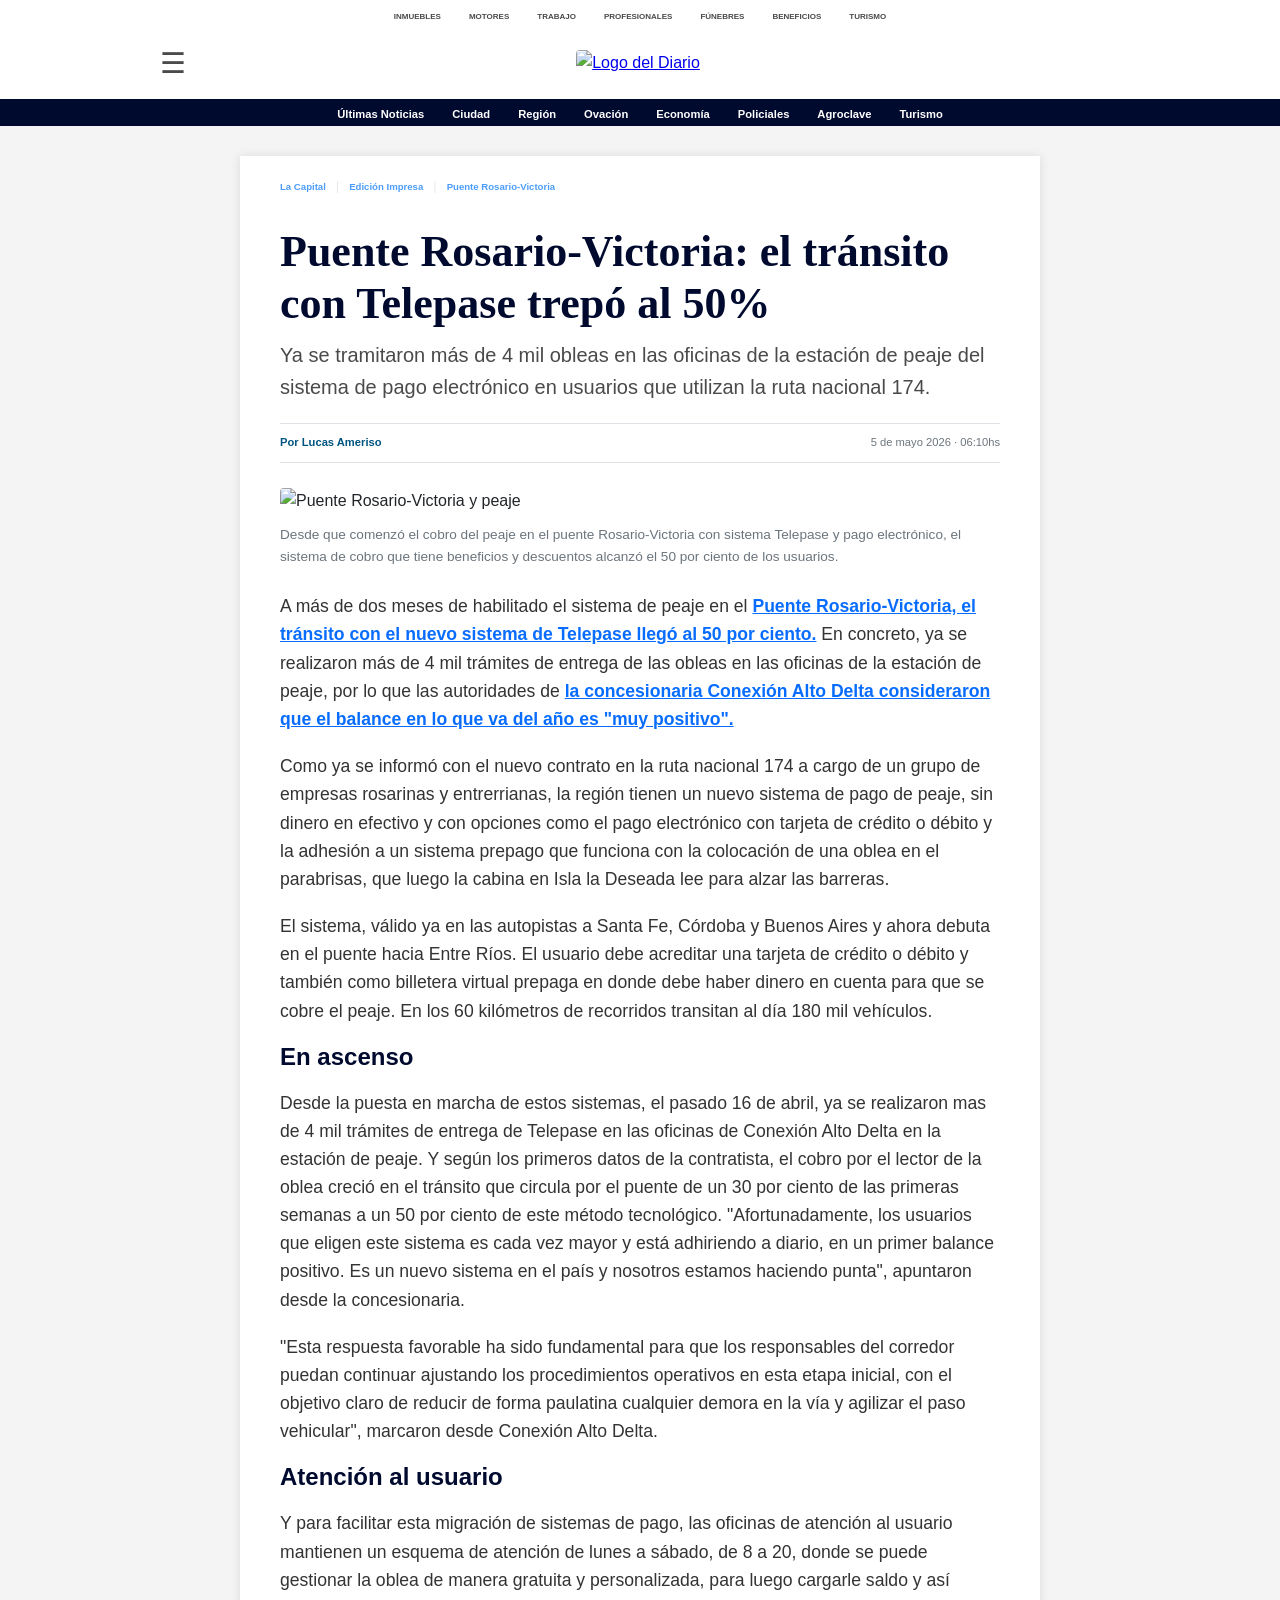
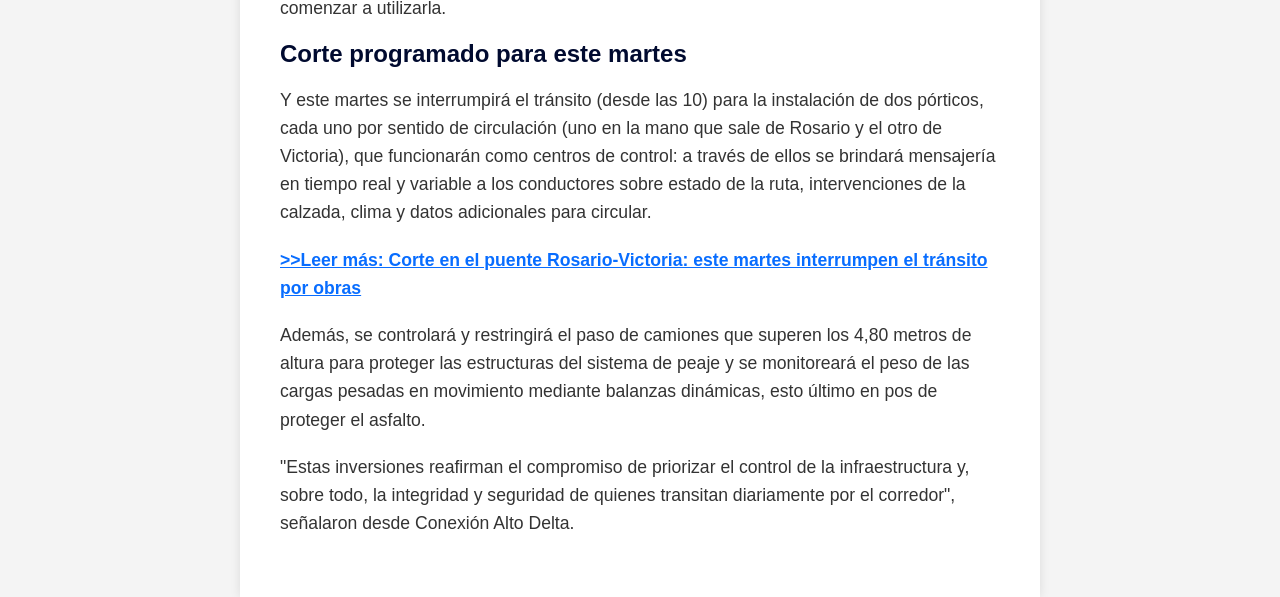
==== index.html @ e838a2e7 "Clase 4 - Nueva noticia con CSS" ====
<!DOCTYPE html>
<html lang="es-AR">
<head>
    <meta charset="UTF-8">
    <meta name="viewport" content="width=device-width, initial-scale=1.0">
    <title>Puente Rosario-Victoria: el tránsito con Telepase trepó al 50%</title>
    <link rel="stylesheet" href="styles.css">
</head>
<body>

<header id="main-header">
    <div class="site-top-nav">
        <nav class="header-container">
            <ul class="topmenu">
                <li><a href="#">Inmuebles</a></li>
                <li><a href="#">Motores</a></li>
                <li><a href="#">Trabajo</a></li>
                <li><a href="#">Profesionales</a></li>
                <li><a href="#">Fúnebres</a></li>
                <li><a href="#">Beneficios</a></li>
                <li><a href="#">Turismo</a></li>
            </ul>
        </nav>
    </div>

    <div class="site-header__main-part">
        <div class="header-container flex-header">
            <div class="left-part">
                <button class="nav-toggle" aria-label="menu">☰</button>
            </div>

            <a href="/" class="site-logo">
                <img src="img-logo.png" alt="Logo del Diario">
            </a>

            <div class="right-part" style="width: 30px;"></div>
        </div>
    </div>

    <div class="bottom-nav">
        <nav class="header-container">
            <ul class="bottommenu">
                <li><a href="#">Últimas Noticias</a></li>
                <li><a href="#">Ciudad</a></li>
                <li><a href="#">Región</a></li>
                <li><a href="#">Ovación</a></li>
                <li><a href="#">Economía</a></li>
                <li><a href="#">Policiales</a></li>
                <li><a href="#">Agroclave</a></li>
                <li><a href="#">Turismo</a></li>
            </ul>
        </nav>
    </div>
</header>

    <main class="container">
        <article id="news-article">
            <header class="article-header">
              <div class="breadcrumbs flex-container align-center">
                <a href="/" title="La Capital">La Capital</a> <span class="sep">|</span> <a href="https://www.lacapital.com.ar/secciones/edicion-impresa.html">Edición Impresa</a> <span class="sep">|</span> <a href="https://www.lacapital.com.ar/puente-rosario-victoria-a1022406.html">Puente Rosario-Victoria</a>
              </div>
              
              <h1>Puente Rosario-Victoria: el tránsito con Telepase trepó al 50%</h1>
              
              <p class="subtitle">Ya se tramitaron más de 4 mil obleas en las oficinas de la estación de peaje del sistema de pago electrónico en usuarios que utilizan la ruta nacional 174.</p>
              
              <div class="meta-info">
                <span class="author">Por Lucas Ameriso</span><time datetime="2026-05-05T06:10">5 de mayo 2026 · 06:10hs</time>
              </div>
            </header>

            <figure class="article-image">
                <img src="https://media.lacapital.com.ar/p/439f68f61ea9d269fd2914b25d001c26/adjuntos/203/imagenes/103/091/0103091943/642x0/smart/puenterosariovictoria14.jpg" alt="Puente Rosario-Victoria y peaje">
                <figcaption>Desde que comenzó el cobro del peaje en el puente Rosario-Victoria con sistema Telepase y pago electrónico, el sistema de cobro que tiene beneficios y descuentos alcanzó el 50 por ciento de los usuarios.</figcaption>
            </figure>

            <section class="article-content">
                <p>A más de dos meses de habilitado el sistema de peaje en el <a href="https://www.lacapital.com.ar/la-ciudad/corte-el-puente-rosario-victoria-este-martes-interrumpen-el-transito-obras-n10257556.html" target="_blank" rel="follow">Puente Rosario-Victoria, el tránsito con el nuevo sistema de Telepase llegó al 50 por ciento.</a> En concreto, ya se realizaron más de 4 mil trámites de entrega de las obleas en las oficinas de la estación de peaje, por lo que las autoridades de <a href="https://www.lacapital.com.ar/la-ciudad/puente-rosario-victoria-este-jueves-arranca-el-peaje-y-debutan-dos-nuevos-sistemas-pago-n10254288.html" target="_blank" rel="follow">la concesionaria Conexión Alto Delta consideraron que el balance en lo que va del año es "muy positivo".</a></p>

                <p>Como ya se informó con el nuevo contrato en la ruta nacional 174 a cargo de un grupo de empresas rosarinas y entrerrianas, la región tienen un nuevo sistema de pago de peaje, sin dinero en efectivo y con opciones como el pago electrónico con tarjeta de crédito o débito y la adhesión a un sistema prepago que funciona con la colocación de una oblea en el parabrisas, que luego la cabina en Isla la Deseada lee para alzar las barreras.</p>
                
                <p>El sistema, válido ya en las autopistas a Santa Fe, Córdoba y Buenos Aires y ahora debuta en el puente hacia Entre Ríos. El usuario debe acreditar una tarjeta de crédito o débito y también como billetera virtual prepaga en donde debe haber dinero en cuenta para que se cobre el peaje. En los 60 kilómetros de recorridos transitan al día 180 mil vehículos.</p>

                <h2>En ascenso</h2>
                <p>Desde la puesta en marcha de estos sistemas, el pasado 16 de abril, ya se realizaron mas de 4 mil trámites de entrega de Telepase en las oficinas de Conexión Alto Delta en la estación de peaje. Y según los primeros datos de la contratista, el cobro por el lector de la oblea creció en el tránsito que circula por el puente de un 30 por ciento de las primeras semanas a un 50 por ciento de este método tecnológico. "Afortunadamente, los usuarios que eligen este sistema es cada vez mayor y está adhiriendo a diario, en un primer balance positivo. Es un nuevo sistema en el país y nosotros estamos haciendo punta", apuntaron desde la concesionaria.</p>

                <p>"Esta respuesta favorable ha sido fundamental para que los responsables del corredor puedan continuar ajustando los procedimientos operativos en esta etapa inicial, con el objetivo claro de reducir de forma paulatina cualquier demora en la vía y agilizar el paso vehicular", marcaron desde Conexión Alto Delta.</p>

                <h2>Atención al usuario</h2>
                <p>Y para facilitar esta migración de sistemas de pago, las oficinas de atención al usuario mantienen un esquema de atención de lunes a sábado, de 8 a 20, donde se puede gestionar la oblea de manera gratuita y personalizada, para luego cargarle saldo y así comenzar a utilizarla.</p>

                <h2>Corte programado para este martes</h2>
                <p>Y este martes se interrumpirá el tránsito (desde las 10) para la instalación de dos pórticos, cada uno por sentido de circulación (uno en la mano que sale de Rosario y el otro de Victoria), que funcionarán como centros de control: a través de ellos se brindará mensajería en tiempo real y variable a los conductores sobre estado de la ruta, intervenciones de la calzada, clima y datos adicionales para circular.</p>

                <p><a href="https://www.lacapital.com.ar/la-ciudad/corte-el-puente-rosario-victoria-este-martes-interrumpen-el-transito-obras-n10257556.html" target="_blank" rel="follow">&gt;&gt;Leer más: Corte en el puente Rosario-Victoria: este martes interrumpen el tránsito por obras</a></p>
                
                <p>Además, se controlará y restringirá el paso de camiones que superen los 4,80 metros de altura para proteger las estructuras del sistema de peaje y se monitoreará el peso de las cargas pesadas en movimiento mediante balanzas dinámicas, esto último en pos de proteger el asfalto.</p>

                <p>"Estas inversiones reafirman el compromiso de priorizar el control de la infraestructura y, sobre todo, la integridad y seguridad de quienes transitan diariamente por el corredor", señalaron desde Conexión Alto Delta.</p>

              </section>
        </article>
    </main>

</body>
</html>
---- styles.css ----
/* Fuentes obtenidas a partir de la noticia original.*/
@font-face {
    font-family: 'Arimo';
    font-style: normal;
    font-weight: 400;
    font-display: swap;
    src: url(https://fonts.gstatic.com/s/arimo/v17/P5sMzZCDf9_T_10ZxCE.woff2) format("woff2");
    unicode-range: U+0000-00FF, U+0131, U+0152-0153, U+02BB-02BC, U+02C6, U+02DA, U+02DC, U+2000-206F, U+2074, U+20AC, U+2122, U+2191, U+2193, U+2212, U+2215, U+FEFF, U+FFFD;
}

@font-face {
    font-family: 'Noto Serif';
    font-style: italic;
    font-weight: 400;
    font-display: swap;
    src: url(https://fonts.gstatic.com/s/notoserif/v9/ga6Kaw1J5X9T9RW6j9bNfFImajC7.woff2) format("woff2");
    unicode-range: U+0000-00FF, U+0131, U+0152-0153, U+02BB-02BC, U+02C6, U+02DA, U+02DC, U+2000-206F, U+2074, U+20AC, U+2122, U+2191, U+2193, U+2212, U+2215, U+FEFF, U+FFFD;
}

/* Selector Universal */
* {
    margin: 0;
    padding: 0;
    box-sizing: border-box;
}

/* Selectores de Etiqueta */
body {
    font-family: 'Arimo', sans-serif;
    color: #212529;
    line-height: 1.6;
    background-color: #f4f4f4;
}

h1 {
    display: block;
    margin-block-start: 0.67em;
    margin-block-end: 0.67em;
    margin-inline-start: 0px;
    margin-inline-end: 0px;
    unicode-bidi: isolate;
}

h2 {
    display: block;
    margin-block-start: 0.83em;
    margin-block-end: 0.83em;
    margin-inline-start: 0px;
    margin-inline-end: 0px;
    unicode-bidi: isolate;
}

img {
    width: 100%;
    height: auto;
    border-radius: 4px;
}

/* Selectores de Clase */
.container {
    max-width: 800px;
    margin: 0 auto;
    background-color: #ffffff;
    padding: 20px 40px; 
    box-shadow: 0 0 10px rgba(0,0,0,0.1);
}

.subtitle {
    font-size: 1.25rem;
    color: #4a4a4a;
    margin-bottom: 20px;
}

.meta-info {
    display: flex;
    justify-content: space-between; 
    align-items: center; 
    gap: 15px;
    font-size: 0.7rem;
    color: #6c757d;
    border-top: 1px solid #dee2e6;
    border-bottom: 1px solid #dee2e6;
    padding: 10px 0;
    margin-bottom: 25px;
}

.author {
    font-weight: bold;
    color: #005580;
}

.header-container {
    max-width: 1000px;
    margin: 0 auto; 
    width: 100%;
    padding: 0 20px;
}

/* Selectores de ID */
#main-header {
    background-color: #ffffff;
    margin-bottom: 30px;
    width: 100%;
}

.topmenu, .bottommenu {
    display: flex;
    justify-content: center;
    list-style: none;
    gap: 28px;
    width: 100%;
}

/* Nav Superior*/
.site-top-nav {
    min-height: 0.8rem;
    padding: 0.05rem 0;
    display: flex;
    align-items: center;
}

.topmenu a {
    text-decoration: none;
    color: #4a4a4a;
    font-size: 0.5rem;
    text-transform: uppercase;
    font-weight: bold;
}

.topmenu a:hover {
    color: #086DFF;
}


/* Nav Principal*/
.site-header__main-part {
    min-height: 4.5rem;
    padding: 0.3rem 0;
    display: flex;
    align-items: center;
}

.logo-container {
    display: flex;
    justify-content: center;
}

.site-logo img {
    max-height: 100px;
    width: auto;
}

/* Nav inferior*/
.bottom-nav {
    background-color: #000A2F; 
    min-height: 1.4rem;
    padding: 0.05rem 0;
    display: flex;
    align-items: center;
}

.bottommenu a {
    text-decoration: none;
    color: #ffffff; 
    font-size: 0.7rem;
    font-weight: bold;
    transition: color 0.3s ease;
}

.bottommenu a:hover {
    color: #e6c057;
}

#news-article {
    margin-bottom: 40px;
}

.article-image figcaption {
    font-size: 0.85rem;
    color: #6c757d;
    margin-top: 10px;
    margin-bottom: 25px;
    text-align: left;
}

.article-content p {
    font-size: 1.1rem;
    margin-bottom: 1.2rem;
    color: #333333;
}

.article-content h2 {
    font-size: 24px;
    font-weight: 700;
    font-family: "Arimo", sans-serif;
    line-height: 1;
    color: #000A2F;
    margin-bottom: 20px;
}

.article-header h1 {
    font-size: 44px;
    font-weight: 700;
    font-family: "Noto Serif", serif;
    font-style: normal;
    line-height: 52px;
    color: #000A2F;
    margin-bottom: 9px;
}

.article-content p a{
    font-weight: 700;
    color: #086DFF;
    text-decoration: underline;
}

.flex-header {
    display: flex;
    justify-content: space-between;
    align-items: center;
    width: 100%;
}
.article-header .breadcrumbs {
    margin-bottom: 19px;
}

.breadcrumbs a {
    text-decoration: none;     
    color: #4C9DFA;
    line-height: 1.6;          
    font-size: 0.6rem;       
    font-weight: 700;         
    transition: color 0.3s ease;
}

.breadcrumbs a:hover {
    color: #000;
}

.breadcrumbs .sep {
    margin: 0 10px;
    color: #E8E8E8;
    font-size: 0.8rem;
}

.align-center {
    -webkit-box-align: center;
    -ms-flex-align: center;
    align-items: center;
}
.flex-container {
    display: -webkit-box;
    display: -ms-flexbox;
    display: flex;
}

.nav-toggle {
    background: none;
    border: none;
    font-size: 1.8rem;
    color: #4a4a4a;
    cursor: pointer;
}

.right-part {
    display: flex;
    align-items: center;
    gap: 15px;
}
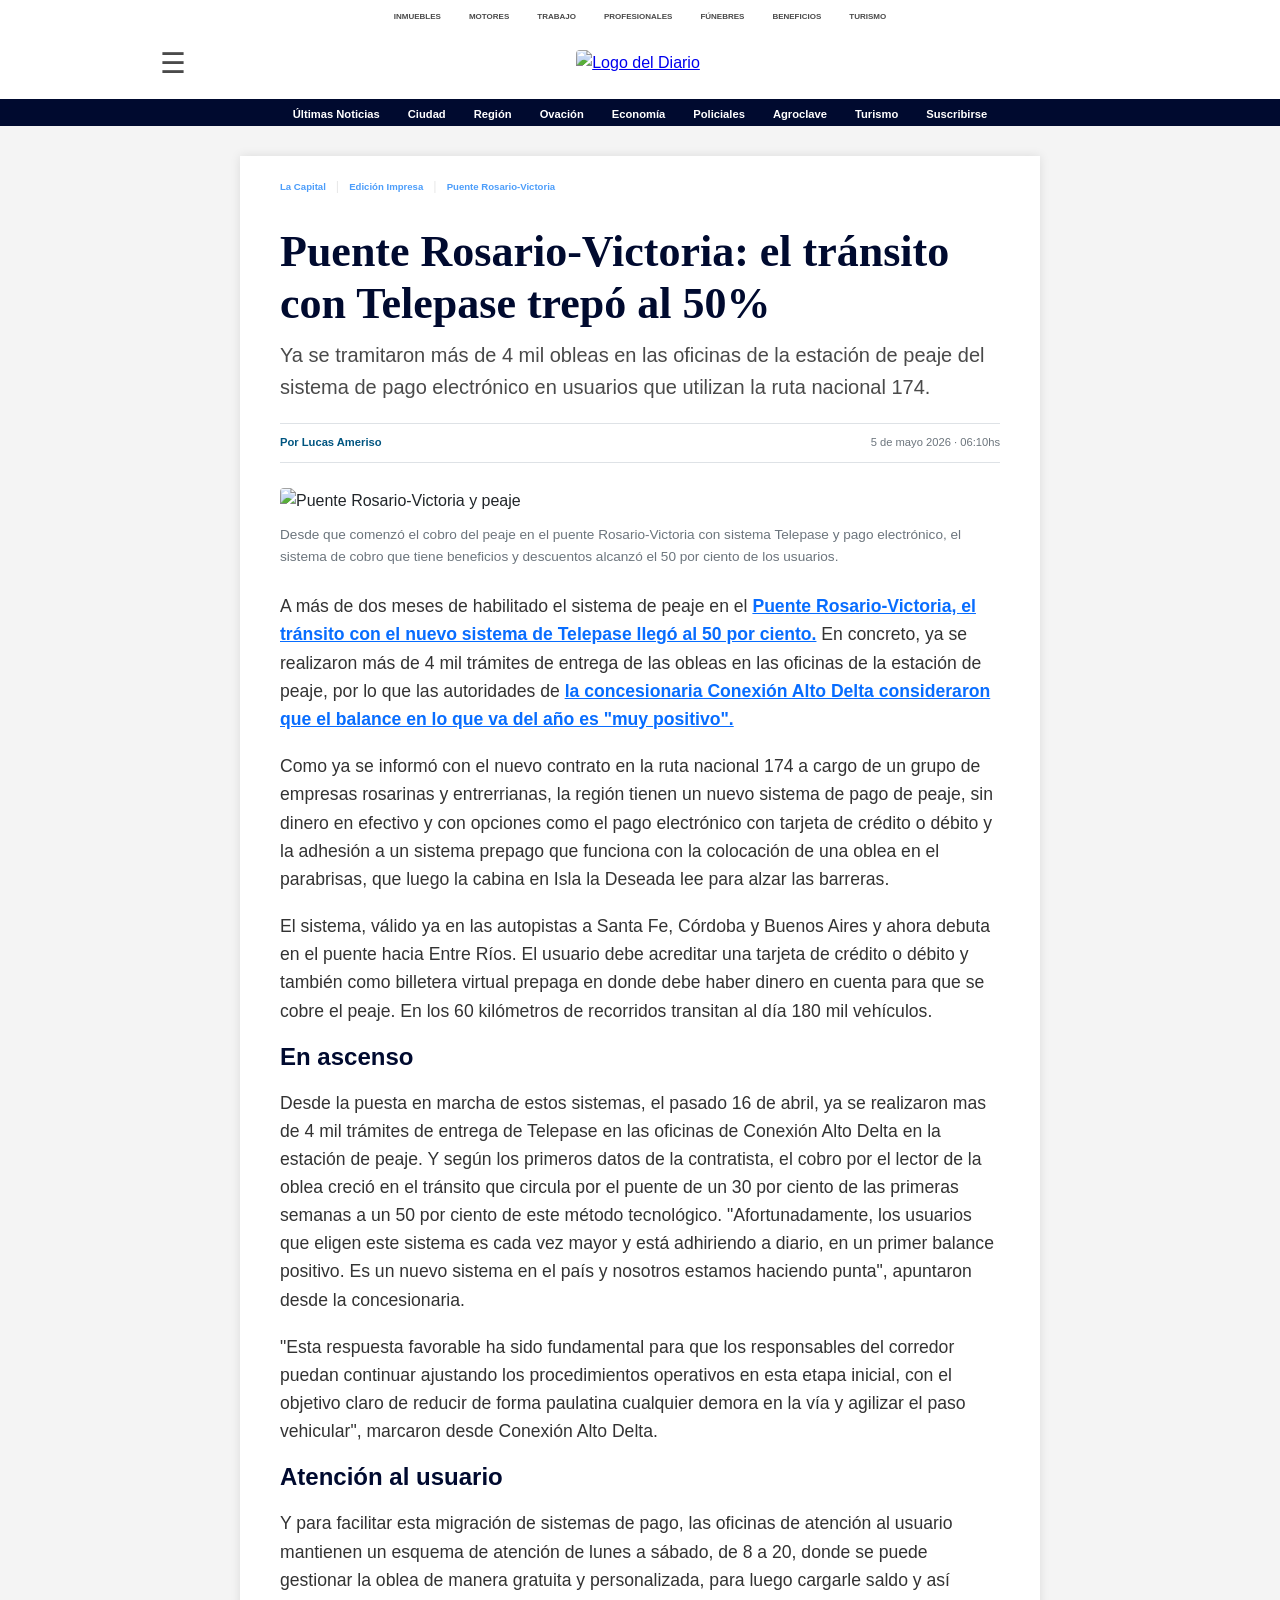
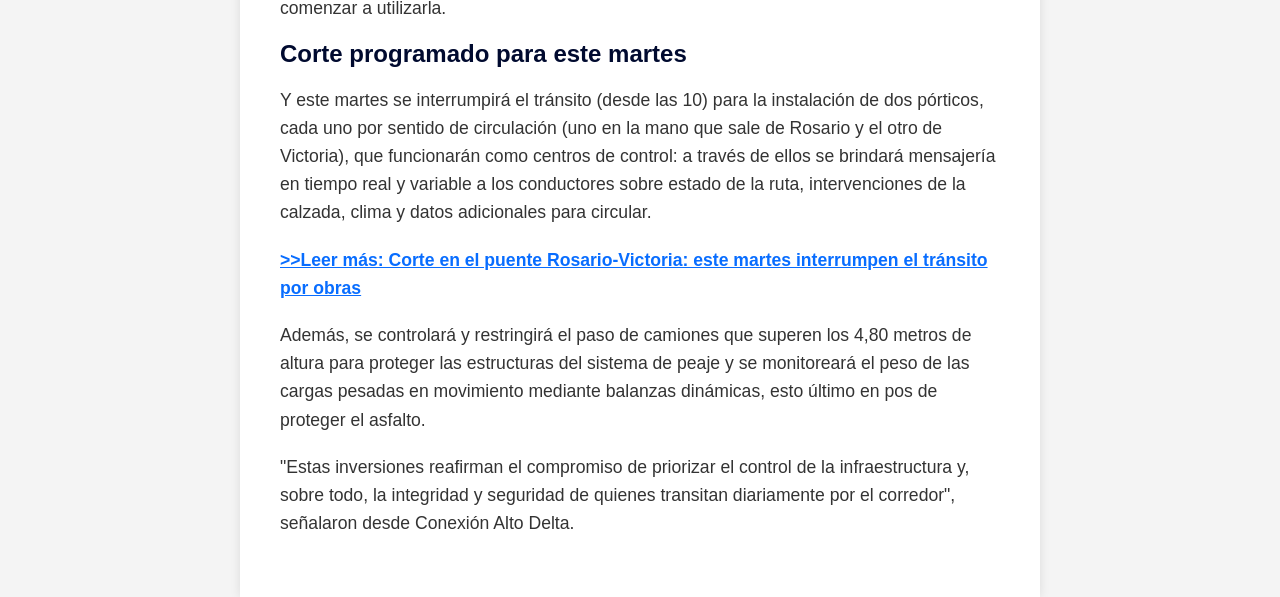
==== commit b073ad2d: "Se agrega enlace desde la página principal hacia la de suscripción" ====
--- a/index.html
+++ b/index.html
@@ -48,6 +48,7 @@
                 <li><a href="#">Policiales</a></li>
                 <li><a href="#">Agroclave</a></li>
                 <li><a href="#">Turismo</a></li>
+                <li><a href="subscription.html">Suscribirse</a></li>
             </ul>
         </nav>
     </div>
--- a/styles.css
+++ b/styles.css
@@ -1,4 +1,3 @@
-/* Fuentes obtenidas a partir de la noticia original.*/
 @font-face {
     font-family: 'Arimo';
     font-style: normal;
@@ -17,14 +16,13 @@
     unicode-range: U+0000-00FF, U+0131, U+0152-0153, U+02BB-02BC, U+02C6, U+02DA, U+02DC, U+2000-206F, U+2074, U+20AC, U+2122, U+2191, U+2193, U+2212, U+2215, U+FEFF, U+FFFD;
 }
 
-/* Selector Universal */
+/* Estilos globales */
 * {
     margin: 0;
     padding: 0;
     box-sizing: border-box;
 }
 
-/* Selectores de Etiqueta */
 body {
     font-family: 'Arimo', sans-serif;
     color: #212529;
@@ -32,7 +30,7 @@
     background-color: #f4f4f4;
 }
 
-h1 {
+h1, h2 {
     display: block;
     margin-block-start: 0.67em;
     margin-block-end: 0.67em;
@@ -42,12 +40,8 @@
 }
 
 h2 {
-    display: block;
     margin-block-start: 0.83em;
     margin-block-end: 0.83em;
-    margin-inline-start: 0px;
-    margin-inline-end: 0px;
-    unicode-bidi: isolate;
 }
 
 img {
@@ -56,13 +50,13 @@
     border-radius: 4px;
 }
 
-/* Selectores de Clase */
+/* Estilo Mobile First */
+
 .container {
     max-width: 800px;
     margin: 0 auto;
     background-color: #ffffff;
-    padding: 20px 40px; 
-    box-shadow: 0 0 10px rgba(0,0,0,0.1);
+    padding: 15px;
 }
 
 .subtitle {
@@ -96,83 +90,68 @@
     padding: 0 20px;
 }
 
-/* Selectores de ID */
 #main-header {
     background-color: #ffffff;
-    margin-bottom: 30px;
-    width: 100%;
-}
-
-.topmenu, .bottommenu {
+    margin-bottom: 4px;
+    width: 100%;
+}
+
+.site-header__main-part {
+    min-height: 60px;
+    padding: 0; 
+    display: flex;
+    align-items: center;
+    width: 100%;
+}
+
+.logo-container {
     display: flex;
     justify-content: center;
-    list-style: none;
-    gap: 28px;
-    width: 100%;
-}
-
-/* Nav Superior*/
-.site-top-nav {
-    min-height: 0.8rem;
-    padding: 0.05rem 0;
-    display: flex;
-    align-items: center;
-}
-
-.topmenu a {
-    text-decoration: none;
+}
+
+.site-logo {
+    position: absolute;
+    left: 50%;
+    top: 50%;
+    transform: translate(-50%, -50%);
+    display: flex;
+    align-items: center;
+}
+
+.site-logo img {
+    max-height: 25px;
+    width: auto;
+}
+
+.site-top-nav, 
+.bottom-nav, 
+.topmenu, 
+.bottommenu {
+    display: none;
+}
+
+.nav-toggle {
+    background: none;
+    border: none;
+    font-size: 1.5rem;
     color: #4a4a4a;
-    font-size: 0.5rem;
-    text-transform: uppercase;
-    font-weight: bold;
-}
-
-.topmenu a:hover {
-    color: #086DFF;
-}
-
-
-/* Nav Principal*/
-.site-header__main-part {
-    min-height: 4.5rem;
-    padding: 0.3rem 0;
-    display: flex;
-    align-items: center;
-}
-
-.logo-container {
-    display: flex;
-    justify-content: center;
-}
-
-.site-logo img {
-    max-height: 100px;
-    width: auto;
-}
-
-/* Nav inferior*/
-.bottom-nav {
-    background-color: #000A2F; 
-    min-height: 1.4rem;
-    padding: 0.05rem 0;
-    display: flex;
-    align-items: center;
-}
-
-.bottommenu a {
-    text-decoration: none;
-    color: #ffffff; 
-    font-size: 0.7rem;
-    font-weight: bold;
-    transition: color 0.3s ease;
-}
-
-.bottommenu a:hover {
-    color: #e6c057;
+    cursor: pointer;
+    display: flex;
+    align-items: center;
 }
 
 #news-article {
     margin-bottom: 40px;
+}
+
+.article-header h1 {
+    font-size: 28px;
+    line-height: 34px;
+    font-weight: 700;
+    font-family: "Noto Serif", serif;
+    font-style: normal;
+    color: #000A2F;
+    margin-bottom: 9px;
 }
 
 .article-image figcaption {
@@ -198,17 +177,7 @@
     margin-bottom: 20px;
 }
 
-.article-header h1 {
-    font-size: 44px;
-    font-weight: 700;
-    font-family: "Noto Serif", serif;
-    font-style: normal;
-    line-height: 52px;
-    color: #000A2F;
-    margin-bottom: 9px;
-}
-
-.article-content p a{
+.article-content p a {
     font-weight: 700;
     color: #086DFF;
     text-decoration: underline;
@@ -219,7 +188,9 @@
     justify-content: space-between;
     align-items: center;
     width: 100%;
-}
+    position: relative;
+}
+
 .article-header .breadcrumbs {
     margin-bottom: 19px;
 }
@@ -248,25 +219,175 @@
     -ms-flex-align: center;
     align-items: center;
 }
+
 .flex-container {
     display: -webkit-box;
     display: -ms-flexbox;
     display: flex;
 }
 
-.nav-toggle {
-    background: none;
+.right-part {
+    display: flex;
+    align-items: center;
+    gap: 15px;
+}
+
+/* --- ESTILOS DEL FORMULARIO DE SUSCRIPCIÓN --- */
+
+#subscription-form {
+    margin-top: 20px;
+}
+
+.form-group {
+    display: flex;
+    flex-direction: column;
+    margin-bottom: 15px;
+}
+
+.form-group label {
+    font-weight: bold;
+    margin-bottom: 5px;
+    color: #000A2F;
+}
+
+.form-group input {
+    padding: 10px;
+    border: 1px solid #ccc;
+    border-radius: 4px;
+    font-family: 'Arimo', sans-serif;
+    font-size: 1rem;
+}
+
+.form-group input:focus {
+    outline: none;
+    border-color: #086DFF;
+    box-shadow: 0 0 5px rgba(8, 109, 255, 0.3);
+}
+
+.error-message {
+    color: #d9534f;
+    font-size: 0.85rem;
+    margin-top: 5px;
+    display: none;
+}
+
+.form-actions {
+    margin-top: 20px;
+    display: flex;
+    justify-content: center;
+}
+
+#submit-btn {
+    background-color: #086DFF;
+    color: white;
     border: none;
-    font-size: 1.8rem;
-    color: #4a4a4a;
+    padding: 12px 30px;
+    font-size: 1.1rem;
+    font-weight: bold;
+    border-radius: 4px;
     cursor: pointer;
-}
-
-.right-part {
-    display: flex;
-    align-items: center;
-    gap: 15px;
-}
-
-
-
+    transition: background-color 0.3s;
+}
+
+#submit-btn:hover {
+    background-color: #005580;
+}
+
+/* Media query para escritorio */
+@media screen and (min-width: 768px) {
+    .container {
+        padding: 20px 40px; 
+        box-shadow: 0 0 10px rgba(0,0,0,0.1);
+    }
+
+    #main-header {
+        margin-bottom: 30px;
+    }
+
+    .site-header__main-part {
+        min-height: 4.5rem;
+        padding: 0.3rem 0;
+    }
+
+    .site-logo {
+        position: static;
+        transform: none;
+        display: block;
+    }
+
+    .site-logo img {
+        max-height: 100px;
+    }
+
+    .nav-toggle {
+        font-size: 1.8rem;
+        display: inline-block;
+    }
+
+    .article-header h1 {
+        font-size: 44px;
+        line-height: 52px;
+    }
+
+    .site-top-nav {
+        display: flex;
+        min-height: 0.8rem;
+        padding: 0.05rem 0;
+        align-items: center;
+    }
+
+    .bottom-nav {
+        display: flex;
+        background-color: #000A2F; 
+        min-height: 1.4rem;
+        padding: 0.05rem 0;
+        align-items: center;
+    }
+
+    .topmenu, .bottommenu {
+        display: flex;
+        justify-content: center;
+        list-style: none;
+        gap: 28px;
+        width: 100%;
+    }
+
+    .topmenu a {
+        text-decoration: none;
+        color: #4a4a4a;
+        font-size: 0.5rem;
+        text-transform: uppercase;
+        font-weight: bold;
+    }
+
+    .topmenu a:hover {
+        color: #086DFF;
+    }
+
+    .bottommenu a {
+        text-decoration: none;
+        color: #ffffff; 
+        font-size: 0.7rem;
+        font-weight: bold;
+        transition: color 0.3s ease;
+    }
+
+    .bottommenu a:hover {
+        color: #e6c057;
+    }
+
+/* Estilos para la página de suscripción */
+    .form-grid {
+        display: grid;
+        grid-template-columns: 1fr 1fr;
+        gap: 20px;
+    }
+    
+    .form-group {
+        margin-bottom: 0;
+    }
+    
+    .form-actions {
+        margin-top: 30px;
+    }
+}
